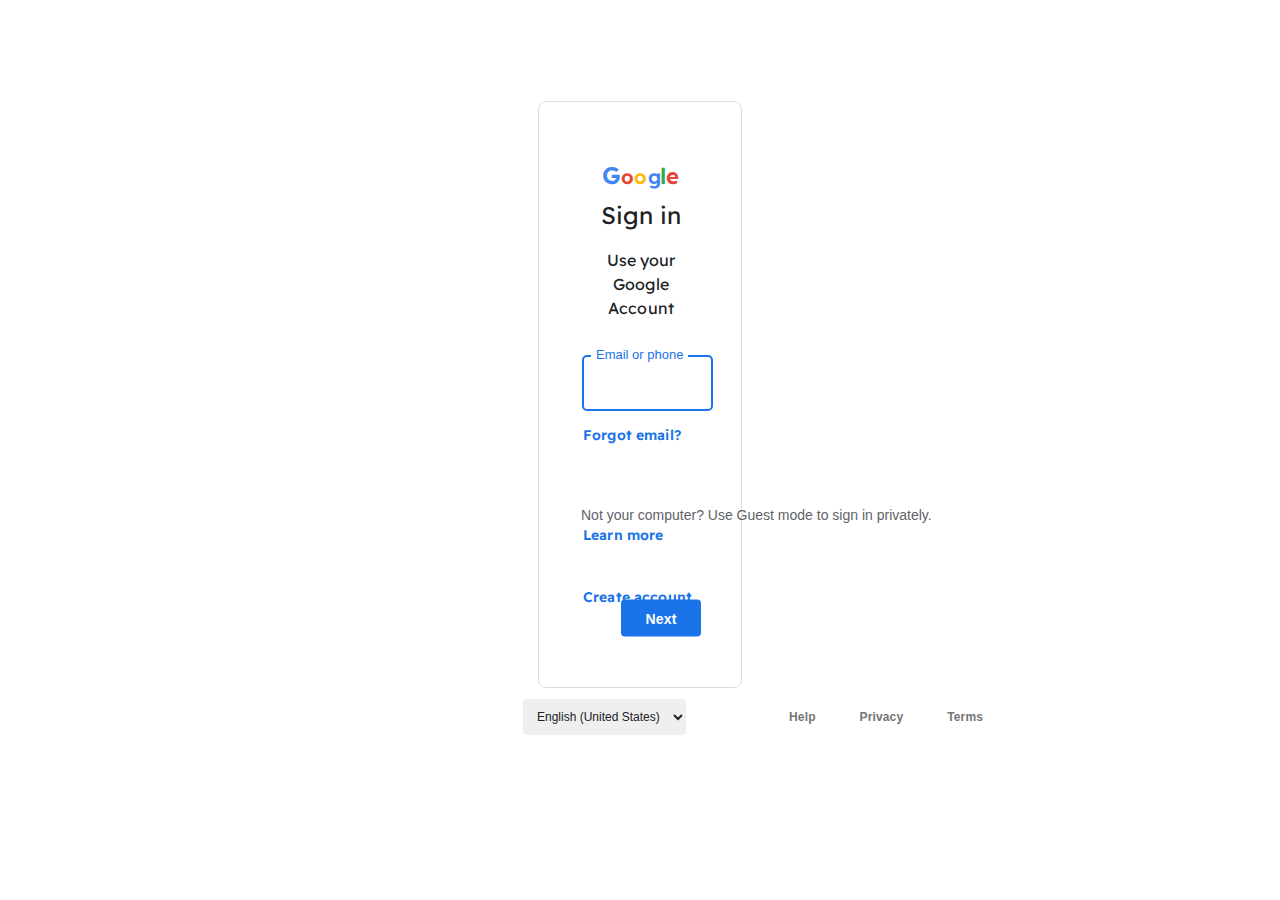
==== login.html @ 5fb3b78c "new folders" ====
<!DOCTYPE html>
<html lang="en">

<head>
    <meta charset="UTF-8">
    <meta http-equiv="X-UA-Compatible" content="IE=edge">
    <meta name="viewport" content="width=device-width, initial-scale=1.0">

    <link rel="preconnect" href="https://fonts.googleapis.com">
    <link rel="preconnect" href="https://fonts.gstatic.com" crossorigin>
    <link href="https://fonts.googleapis.com/css2?family=Readex+Pro:wght@320&display=swap" rel="stylesheet">

    <link rel="stylesheet" href="CSS/logincss.css">

    <link rel="preconnect" href="https://fonts.googleapis.com">
    <link rel="preconnect" href="https://fonts.gstatic.com" crossorigin>

    <link href="https://fonts.googleapis.com/css2?family=Roboto&display=swap" rel="stylesheet">

    <link href="https://fonts.googleapis.com/css2?family=Itim&family=Montserrat&display=swap" rel="stylesheet" />


    <title>Sign in - Google Accounts</title>
    <link rel="icon" href="Logo/Google__G__Logo.svg.png" />
</head>

<body onload="t1.focus()">
    <div class="main">
        <div class="child">
            <div class="google" style="margin-top: 10px;">
                <span style="color: rgb(66, 133, 244);font-weight: 600;">G</span><span style="color: rgb(234, 67, 53);font-weight: 600;font-size: 20px;position: relative;left: 0px;">o</span><span style="color: rgb(251, 188, 5);font-weight: 600;font-size: 20px;position: relative;left: 0px;">o</span>
                <span style="color: rgb(66, 133, 244);font-weight: 600;font-size: 20px;position: relative;left: -6.5px;">g</span>
                <span style="color: rgb(52, 168, 83);font-weight: 600;font-size: 22px;position: relative;left: -14px;">l</span>
                <span style="color: rgb(234, 67, 53);font-size: 22px;font-weight: 600;position: relative;left: -21.5px;">e</span>

            </div>

            <div class="sign"><span>Sign in</span></div>
            <div class="use"><span>Use your Google Account</span></div>
            <!-- FORM STARTS HERE -->
            <form action="fine.html" class="frm" onsubmit="return validation()">

                <div class="txtd"><input type="text" class="txt" name="" id="t1" name="email or phone" placeholder=" ">
                    <!-- pattern="([a-z0-9._%+-]+@gmail.com|[0-9]{10}$)" size="20" oninvalid="this.setCustomValidity(' ')" title=" "> -->

                    <span class="sp" id="sp">Email or phone</span>
                </div>
                <div class="isml"> <i id="err1" class="fas fa-exclamation-circle"></i>
                    <small id="sm">Error Message</small>
                </div>
                <a href="https://accounts.google.com/signin/v2/usernamerecovery?flowEntry=AddSession&hl=en&flowName=GlifWebSignIn" class="forgot">Forgot email?</a>
                <div class="not">Not your computer? Use Guest mode to sign in privately.
                    <a href="https://support.google.com/chrome/answer/6130773?hl=en" style="outline: 0;padding: 2px 2px;">Learn more</a>
                </div>
                <div class="crbtn"><a href="index.html" class="create">Create account</a>
                    <span class="spbt"><button class="btn" ><span class="nxt">Next</span></button>
                    </span>
                </div>


            </form>
        </div>
    </div>
    <footer class="ftr">

        <select name="" id="" class="opt">
        <option value="English">English (United States)</option>
    </select>


        <ul class="hpt">
            <li><a href="https://support.google.com/accounts?hl=en#topic=3382296" target="_blank">Help</a></li>
            <li> <a href="https://policies.google.com/privacy?gl=IN&hl=en" target="_blank">Privacy</a></li>
            <li><a href="https://policies.google.com/terms?gl=IN&hl=en" target="_blank">Terms</a></li>

        </ul>
    </footer>

</body>
<script src="JS/login.js"></script>

</html>
---- CSS/logincss.css ----
@import "https://use.fontawesome.com/releases/v5.5.0/css/all.css";
.main {
    margin: 8% 530px 4%;
    padding: 48px 40px 36px 40px;
    position: relative;
    /* text-align: center; */
    /* color: #202124; */
    /* background-color: antiquewhite; */
    /* width: 500px; */
    /* min-width: 500px; */
    border-radius: 8px;
    border: 1px solid #20212427;
    font-family: 'Readex Pro', sans-serif;
    user-select: none;
}

.child {
    /* padding-top: 20px; */
    padding-bottom: 33px;
    padding-left: 2px;
    font-family: 'Readex Pro', sans-serif;
    position: relative;
    user-select: none;
    /* top: auto; */
    /* min-width: 450px; */
    /* background-color: rgb(224, 139, 28); */
}

input {
    margin: 0px;
    border: 1px solid rgb(228, 231, 228);
}

.google {
    /* display: flex; */
    /* margin-left: 20px; */
    height: 24px;
    position: relative;
    left: 10px;
    /* top: 10px; */
    font-size: 24px;
    /* font-weight: 580; */
    font-size: 24px;
    font-family: 'Readex Pro', sans-serif;
    text-align: center;
}

.sign {
    padding: 16px 0px 0px;
    font-size: 24px;
    font-weight: 400;
    line-height: 1.3333;
    color: #202124;
    font-family: 'Readex Pro', sans-serif;
    text-align: center;
}

.use {
    padding: 16px 0px 0px;
    color: #202124;
    font-size: 16px;
    font-weight: 400;
    letter-spacing: 0.1px;
    line-height: 1.5;
    font-family: 'Readex Pro', sans-serif;
    text-align: center;
}


/* .frm {
    padding-left: 10px;
} */

.txtd {
    position: relative;
    top: 20px;
    margin: 1px 0px 0px -15px;
    padding: 13px 15px;
}

.txt:focus {
    outline-color: #1a73e8;
}

.txt {
    /* direction: ltr; */
    /* text-align: left; */
    border-radius: 4px;
    /* color: #202124; */
    font-size: 16px;
    height: 28px;
    margin: 1px 1px 0 1px;
    padding: 13px 15px;
    /* z-index: 1; */
    border-color: #20212427;
    border-width: 1px;
    /* border-style: none; */
    position: relative;
    width: 94.6%;
    background: none;
}

.sp {
    position: relative;
    top: -38px;
    padding: 11px;
    font-size: 15px;
    color: #5f6368;
    pointer-events: none;
    transition: 0.2s;
    /* transform: translateY(-50%); */
    font-family: Arial, Helvetica, sans-serif;
}


/* .txt:placeholder-shown.txt:focus~.sp, */


/* .txt:valid {
    background-color: green;
}

.txt:invalid {
    background-color: red;
} */

.txt:focus~.sp {
    color: #1a73e8;
    top: -68px;
    left: 10px;
    padding: 5px;
    font-size: 13px;
    background-color: white;
}

.txt:not(:placeholder-shown).txt:not(:focus)~.sp {
    color: #5f6368;
    top: -68px;
    left: 10px;
    padding: 5px;
    font-size: 13px;
    background-color: white;
}


/* .txt:invalid, */


/* 
.txt:not(:placeholder-shown).txt:focus~.sp {
    color: #d93025;
} */


/* .txt:valid  */


/* .txt:not(:placeholder-shown).txt:not(:focus)~.sp {
    color: #5f6368;
    top: -68px;
    left: 10px;
    padding: 5px;
    font-size: 13px;
    background-color: white;
} */


/* .txt:placeholder-shown~.sp {
    color: #5f6368;
} */


/* .txt:invalid,
.txt:focus {
    border-color: #d93025;
    border-width: 2px;
} */


/* .txt:not(:placeholder-shown).txt:invalid.txt:not(:focus)~.sp {
    color: #d93025;
    top: -68px;
    left: 10px;
    padding: 5px;
    font-size: 13px;
    background-color: white;
} */

.isml {
    /* display: inline; */
    position: relative;
    top: 8px;
    padding-bottom: 10px;
    /* visibility: hidden; */
    /* display: none; */
}

#err1 {
    display: none;
    font-size: 13.5px;
    color: #d93025;
    position: relative;
    top: -20px;
}

small {
    display: none;
    /* visibility: visible; */
    color: #d93025;
    font-family: Arial, Helvetica, sans-serif;
    font-size: 12px;
    position: relative;
    top: -20px;
}

a:link,
a:visited {
    color: #1a73e8;
    font-weight: 600;
    letter-spacing: .0107142857em;
    text-decoration: none;
    /* font-family: sans-serif; */
    font-family: 'Readex Pro', sans-serif;
    font-size: 14px;
}

a:focus {
    /* color: #1a73e8; */
    background-color: #1a73e81a;
    padding: 2px 2px;
}

.forgot {
    top: -10px;
    border-radius: 4px;
    color: #1a73e8;
    /* display: block; */
    font-weight: 500;
    letter-spacing: .25px;
    outline: 0;
    position: relative;
    background-color: transparent;
    /* cursor: pointer; */
    font-size: inherit;
    padding: 2px 2px;
    text-align: left;
    display: inline-block;
}

.not {
    margin-top: 40px;
    padding-bottom: 3px;
    padding-top: 9px;
    color: #5f6368;
    font-size: 14px;
    line-height: 1.4286;
    font-family: Arial, Helvetica, sans-serif;
    width: 370px;
}

.crbtn {
    justify-content: space-between;
    margin-left: 0px;
    margin-top: 30px;
    /* min-height: 48px; */
    padding-bottom: 20px;
    /* background-color: azure; */
}

.create {
    position: relative;
    top: 8px;
    outline: 0;
    padding: 2px 2px;
}

.spbt {
    float: right;
    top: 20px;
}

.btn:focus,
.btn:hover {
    background-color: #0f5cc2;
}

.btn {
    /* margin: 0px 305px; */
    position: relative;
    top: 20px;
    height: 37px;
    left: 0;
    right: 0;
    transform: translateY(-50%);
    font-size: .875rem;
    letter-spacing: .0107142857em;
    font-weight: 500;
    text-transform: none;
    background-color: #1a73e8;
    border-style: none;
    border-radius: 4px;
    width: 80px;
    cursor: pointer;
    outline: 0;
}

.nxt {
    color: white;
    font-size: 14px;
    font-weight: bold;
}

.ftr {
    /* text-align: center; */
    /* height: 16.8px; */
    padding: 0px;
    position: relative;
    width: 400px;
    top: -40px;
    left: 515px;
    /* background-color: brown; */
}

.opt:focus,
.hpt a:focus {
    /* padding: 2px 2px; */
    background-color: #2021241e;
}

.opt {
    border: none;
    font-size: 12px;
    color: #202124;
    outline: none;
    padding: 10px 10px;
    border-radius: 4px;
}

.hpt {
    /* display: block; */
    list-style: none;
    /* margin: 8px -16px; */
    padding: 0;
    display: inline;
    /* list-style-type: disc; */
    /* margin-block-start: 1em;
    margin-block-end: 1em;
    margin-inline-start: 0px;
    margin-inline-end: 0px;
    padding-inline-start: 40px; */
    position: relative;
    float: right;
    top: 0px;
    /* left: 10px; */
    outline: none;
}

.hpt li {
    display: inline;
    position: relative;
    left: 70px;
    padding-left: 20px;
    top: -8px;
}

.hpt a {
    /* text-decoration: none; */
    font-family: Arial, Helvetica, sans-serif;
    color: #757575;
    font-size: 12px;
    outline: none;
    border-radius: 2px;
    padding: 8px 10px;
    /* background-color: #75757534; */
}


/* .txt:focus {
    border: none;
} */
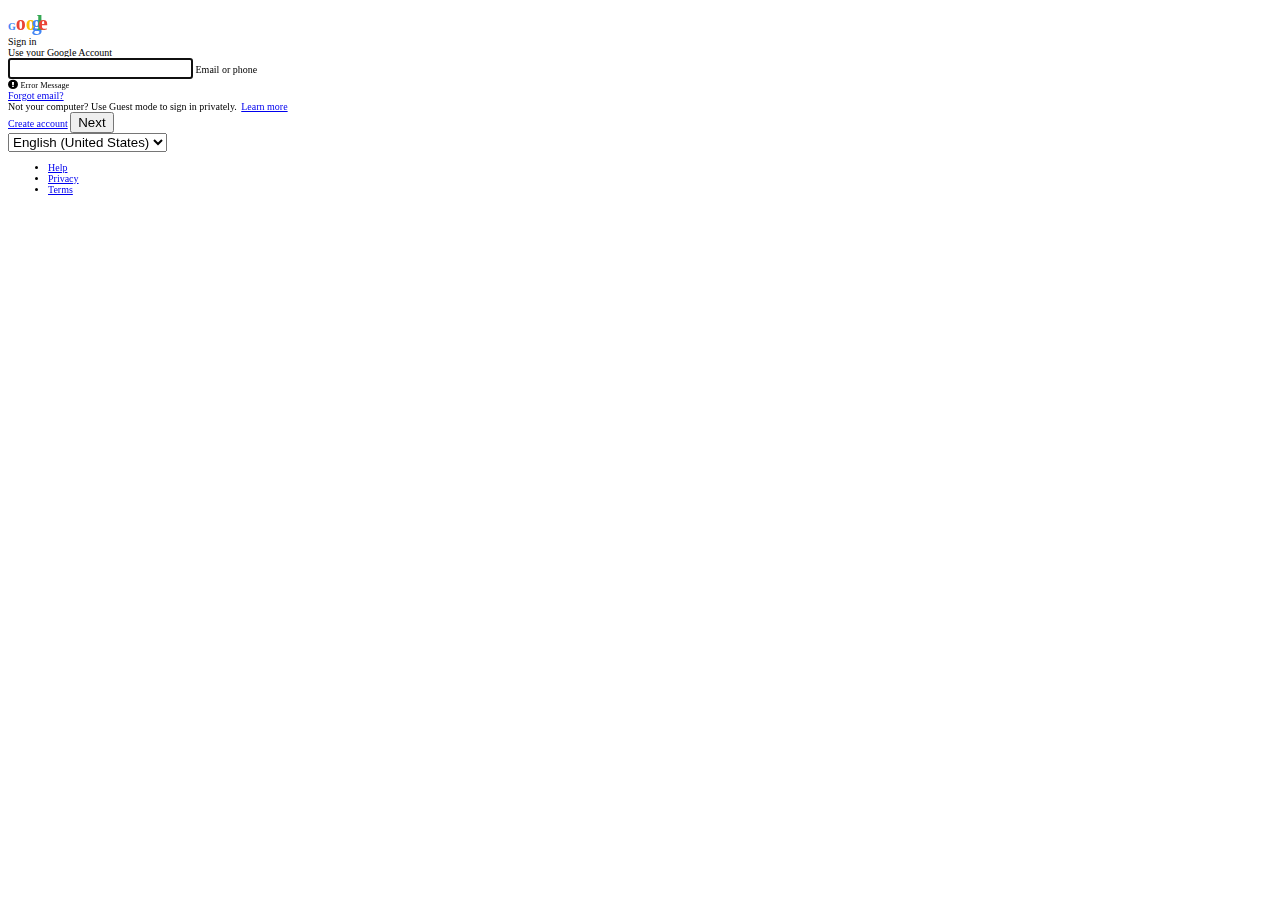
==== commit 7d49362d: "rem1" ====
--- a/login.html
+++ b/login.html
@@ -10,7 +10,8 @@
     <link rel="preconnect" href="https://fonts.gstatic.com" crossorigin>
     <link href="https://fonts.googleapis.com/css2?family=Readex+Pro:wght@320&display=swap" rel="stylesheet">
 
-    <link rel="stylesheet" href="CSS/logincss.css">
+    <!-- <link rel="stylesheet" href="CSS/logincss.css"> -->
+    <link rel="stylesheet" href="CSS/loginrem1.css">
 
     <link rel="preconnect" href="https://fonts.googleapis.com">
     <link rel="preconnect" href="https://fonts.gstatic.com" crossorigin>
--- a/CSS/loginrem1.css
+++ b/CSS/loginrem1.css
@@ -0,0 +1,339 @@
+    @import "https://use.fontawesome.com/releases/v5.5.0/css/all.css";
+html {
+    font-size: 62.5%;
+}
+
+@media(max-width:768px) {
+    html {
+        font-size: 45%;
+        width: 160rem;
+        margin: 0rem 0rem 0rem 0rem;
+        /* padding: 0 20rem 0 20rem; */
+    }
+    .main {
+        margin: 8% 530px 4%;
+        padding: 48px 40px 36px 40px;
+        position: relative;
+        /* text-align: center; */
+        /* color: #202124; */
+        /* background-color: antiquewhite; */
+        /* width: 500px; */
+        /* min-width: 500px; */
+        border-radius: 8px;
+        border: 1px solid #20212427;
+        font-family: 'Readex Pro', sans-serif;
+        user-select: none;
+    }
+    .child {
+        /* padding-top: 20px; */
+        padding-bottom: 33px;
+        padding-left: 2px;
+        font-family: 'Readex Pro', sans-serif;
+        position: relative;
+        user-select: none;
+        /* top: auto; */
+        /* min-width: 450px; */
+        /* background-color: rgb(224, 139, 28); */
+    }
+    input {
+        margin: 0px;
+        border: 1px solid rgb(228, 231, 228);
+    }
+    .google {
+        /* display: flex; */
+        /* margin-left: 20px; */
+        height: 24px;
+        position: relative;
+        left: 10px;
+        /* top: 10px; */
+        font-size: 24px;
+        /* font-weight: 580; */
+        font-size: 24px;
+        font-family: 'Readex Pro', sans-serif;
+        text-align: center;
+    }
+    .sign {
+        padding: 16px 0px 0px;
+        font-size: 24px;
+        font-weight: 400;
+        line-height: 1.3333;
+        color: #202124;
+        font-family: 'Readex Pro', sans-serif;
+        text-align: center;
+    }
+    .use {
+        padding: 16px 0px 0px;
+        color: #202124;
+        font-size: 16px;
+        font-weight: 400;
+        letter-spacing: 0.1px;
+        line-height: 1.5;
+        font-family: 'Readex Pro', sans-serif;
+        text-align: center;
+    }
+    /* .frm {
+    padding-left: 10px;
+} */
+    .txtd {
+        position: relative;
+        top: 20px;
+        margin: 1px 0px 0px -15px;
+        padding: 13px 15px;
+    }
+    .txt:focus {
+        outline-color: #1a73e8;
+    }
+    .txt {
+        /* direction: ltr; */
+        /* text-align: left; */
+        border-radius: 4px;
+        /* color: #202124; */
+        font-size: 16px;
+        height: 28px;
+        margin: 1px 1px 0 1px;
+        padding: 13px 15px;
+        /* z-index: 1; */
+        border-color: #20212427;
+        border-width: 1px;
+        /* border-style: none; */
+        position: relative;
+        width: 94.6%;
+        background: none;
+    }
+    .sp {
+        position: relative;
+        top: -38px;
+        padding: 11px;
+        font-size: 15px;
+        color: #5f6368;
+        pointer-events: none;
+        transition: 0.2s;
+        /* transform: translateY(-50%); */
+        font-family: Arial, Helvetica, sans-serif;
+    }
+    /* .txt:placeholder-shown.txt:focus~.sp, */
+    /* .txt:valid {
+    background-color: green;
+}
+
+.txt:invalid {
+    background-color: red;
+} */
+    .txt:focus~.sp {
+        color: #1a73e8;
+        top: -68px;
+        left: 10px;
+        padding: 5px;
+        font-size: 13px;
+        background-color: white;
+    }
+    .txt:not(:placeholder-shown).txt:not(:focus)~.sp {
+        color: #5f6368;
+        top: -68px;
+        left: 10px;
+        padding: 5px;
+        font-size: 13px;
+        background-color: white;
+    }
+    /* .txt:invalid, */
+    /* 
+.txt:not(:placeholder-shown).txt:focus~.sp {
+    color: #d93025;
+} */
+    /* .txt:valid  */
+    /* .txt:not(:placeholder-shown).txt:not(:focus)~.sp {
+    color: #5f6368;
+    top: -68px;
+    left: 10px;
+    padding: 5px;
+    font-size: 13px;
+    background-color: white;
+} */
+    /* .txt:placeholder-shown~.sp {
+    color: #5f6368;
+} */
+    /* .txt:invalid,
+.txt:focus {
+    border-color: #d93025;
+    border-width: 2px;
+} */
+    /* .txt:not(:placeholder-shown).txt:invalid.txt:not(:focus)~.sp {
+    color: #d93025;
+    top: -68px;
+    left: 10px;
+    padding: 5px;
+    font-size: 13px;
+    background-color: white;
+} */
+    .isml {
+        /* display: inline; */
+        position: relative;
+        top: 8px;
+        padding-bottom: 10px;
+        /* visibility: hidden; */
+        /* display: none; */
+    }
+    #err1 {
+        display: none;
+        font-size: 13.5px;
+        color: #d93025;
+        position: relative;
+        top: -20px;
+    }
+    small {
+        display: none;
+        /* visibility: visible; */
+        color: #d93025;
+        font-family: Arial, Helvetica, sans-serif;
+        font-size: 12px;
+        position: relative;
+        top: -20px;
+    }
+    a:link,
+    a:visited {
+        color: #1a73e8;
+        font-weight: 600;
+        letter-spacing: .0107142857em;
+        text-decoration: none;
+        /* font-family: sans-serif; */
+        font-family: 'Readex Pro', sans-serif;
+        font-size: 14px;
+    }
+    a:focus {
+        /* color: #1a73e8; */
+        background-color: #1a73e81a;
+        padding: 2px 2px;
+    }
+    .forgot {
+        top: -10px;
+        border-radius: 4px;
+        color: #1a73e8;
+        /* display: block; */
+        font-weight: 500;
+        letter-spacing: .25px;
+        outline: 0;
+        position: relative;
+        background-color: transparent;
+        /* cursor: pointer; */
+        font-size: inherit;
+        padding: 2px 2px;
+        text-align: left;
+        display: inline-block;
+    }
+    .not {
+        margin-top: 40px;
+        padding-bottom: 3px;
+        padding-top: 9px;
+        color: #5f6368;
+        font-size: 14px;
+        line-height: 1.4286;
+        font-family: Arial, Helvetica, sans-serif;
+        width: 370px;
+    }
+    .crbtn {
+        justify-content: space-between;
+        margin-left: 0px;
+        margin-top: 30px;
+        /* min-height: 48px; */
+        padding-bottom: 20px;
+        /* background-color: azure; */
+    }
+    .create {
+        position: relative;
+        top: 8px;
+        outline: 0;
+        padding: 2px 2px;
+    }
+    .spbt {
+        float: right;
+        top: 20px;
+    }
+    .btn:focus,
+    .btn:hover {
+        background-color: #0f5cc2;
+    }
+    .btn {
+        /* margin: 0px 305px; */
+        position: relative;
+        top: 20px;
+        height: 37px;
+        left: 0;
+        right: 0;
+        transform: translateY(-50%);
+        font-size: .875rem;
+        letter-spacing: .0107142857em;
+        font-weight: 500;
+        text-transform: none;
+        background-color: #1a73e8;
+        border-style: none;
+        border-radius: 4px;
+        width: 80px;
+        cursor: pointer;
+        outline: 0;
+    }
+    .nxt {
+        color: white;
+        font-size: 14px;
+        font-weight: bold;
+    }
+    .ftr {
+        /* text-align: center; */
+        /* height: 16.8px; */
+        padding: 0px;
+        position: relative;
+        width: 400px;
+        top: -40px;
+        left: 515px;
+        /* background-color: brown; */
+    }
+    .opt:focus,
+    .hpt a:focus {
+        /* padding: 2px 2px; */
+        background-color: #2021241e;
+    }
+    .opt {
+        border: none;
+        font-size: 12px;
+        color: #202124;
+        outline: none;
+        padding: 10px 10px;
+        border-radius: 4px;
+    }
+    .hpt {
+        /* display: block; */
+        list-style: none;
+        /* margin: 8px -16px; */
+        padding: 0;
+        display: inline;
+        /* list-style-type: disc; */
+        /* margin-block-start: 1em;
+    margin-block-end: 1em;
+    margin-inline-start: 0px;
+    margin-inline-end: 0px;
+    padding-inline-start: 40px; */
+        position: relative;
+        float: right;
+        top: 0px;
+        /* left: 10px; */
+        outline: none;
+    }
+    .hpt li {
+        display: inline;
+        position: relative;
+        left: 70px;
+        padding-left: 20px;
+        top: -8px;
+    }
+    .hpt a {
+        /* text-decoration: none; */
+        font-family: Arial, Helvetica, sans-serif;
+        color: #757575;
+        font-size: 12px;
+        outline: none;
+        border-radius: 2px;
+        padding: 8px 10px;
+        /* background-color: #75757534; */
+    }
+    /* .txt:focus {
+    border: none;
+} */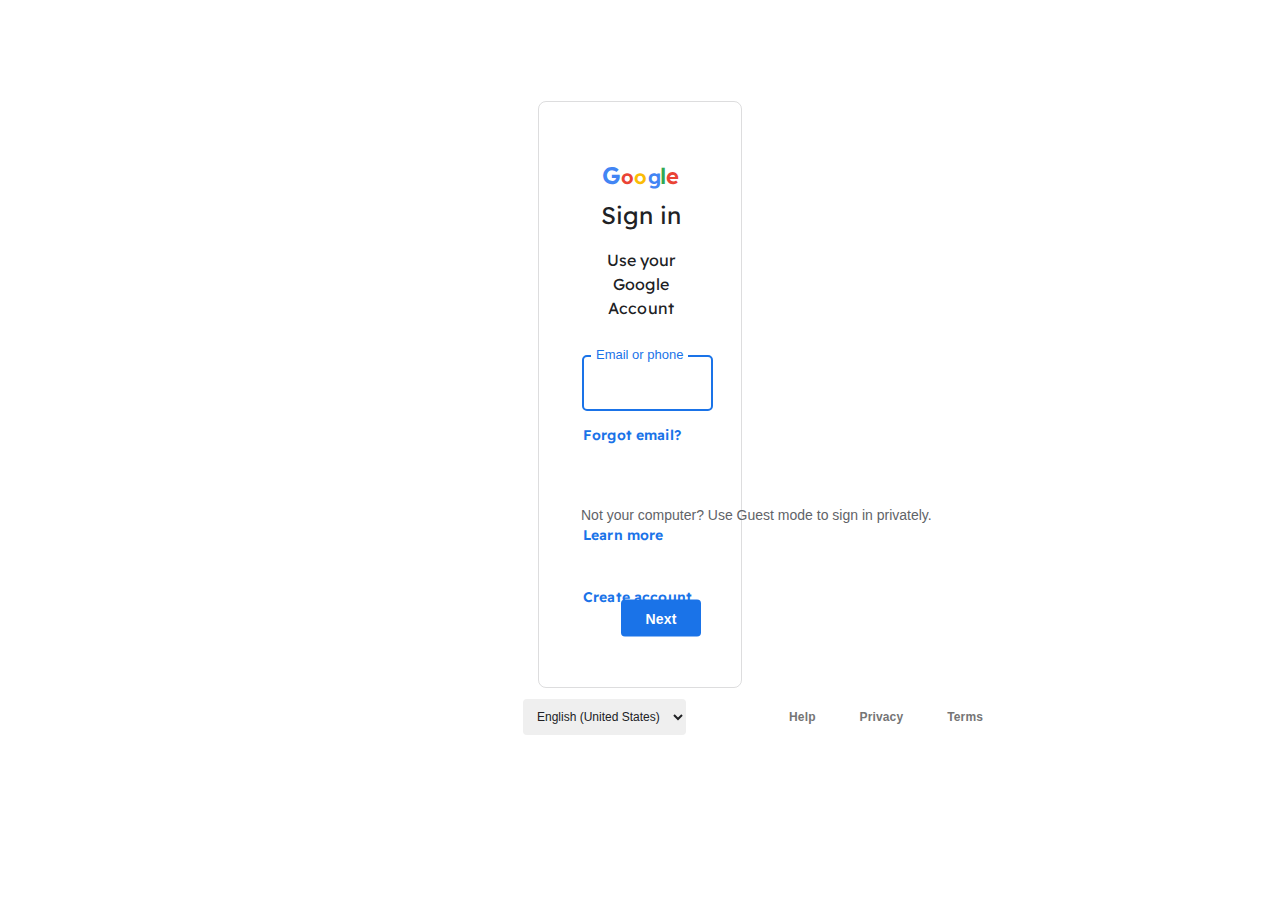
==== commit feaf4f06: "default" ====
--- a/login.html
+++ b/login.html
@@ -10,8 +10,8 @@
     <link rel="preconnect" href="https://fonts.gstatic.com" crossorigin>
     <link href="https://fonts.googleapis.com/css2?family=Readex+Pro:wght@320&display=swap" rel="stylesheet">
 
-    <!-- <link rel="stylesheet" href="CSS/logincss.css"> -->
-    <link rel="stylesheet" href="CSS/loginrem1.css">
+     <link rel="stylesheet" href="CSS/logincss.css"> 
+<!--    <link rel="stylesheet" href="CSS/loginrem1.css"> -->
 
     <link rel="preconnect" href="https://fonts.googleapis.com">
     <link rel="preconnect" href="https://fonts.gstatic.com" crossorigin>
--- a/CSS/loginrem1.css
+++ b/CSS/loginrem1.css
@@ -1,339 +1,420 @@
-    @import "https://use.fontawesome.com/releases/v5.5.0/css/all.css";
+@import "https://use.fontawesome.com/releases/v5.5.0/css/all.css";
 html {
     font-size: 62.5%;
+}
+
+@media(max-width:998px) {
+    html {
+        font-size: 55%;
+    }
 }
 
 @media(max-width:768px) {
     html {
         font-size: 45%;
-        width: 160rem;
+        width: 150rem;
         margin: 0rem 0rem 0rem 0rem;
         /* padding: 0 20rem 0 20rem; */
     }
     .main {
-        margin: 8% 530px 4%;
-        padding: 48px 40px 36px 40px;
-        position: relative;
-        /* text-align: center; */
-        /* color: #202124; */
-        /* background-color: antiquewhite; */
-        /* width: 500px; */
-        /* min-width: 500px; */
-        border-radius: 8px;
-        border: 1px solid #20212427;
-        font-family: 'Readex Pro', sans-serif;
-        user-select: none;
+        min-zoom: 20%;
+        margin: auto;
+        padding: auto;
     }
-    .child {
-        /* padding-top: 20px; */
-        padding-bottom: 33px;
-        padding-left: 2px;
-        font-family: 'Readex Pro', sans-serif;
-        position: relative;
-        user-select: none;
-        /* top: auto; */
-        /* min-width: 450px; */
-        /* background-color: rgb(224, 139, 28); */
+    /*   .child {
+        margin: auto;
+        padding: auto;
     }
     input {
-        margin: 0px;
-        border: 1px solid rgb(228, 231, 228);
-    }
-    .google {
-        /* display: flex; */
-        /* margin-left: 20px; */
-        height: 24px;
-        position: relative;
-        left: 10px;
-        /* top: 10px; */
-        font-size: 24px;
-        /* font-weight: 580; */
-        font-size: 24px;
-        font-family: 'Readex Pro', sans-serif;
-        text-align: center;
-    }
-    .sign {
-        padding: 16px 0px 0px;
-        font-size: 24px;
-        font-weight: 400;
-        line-height: 1.3333;
-        color: #202124;
-        font-family: 'Readex Pro', sans-serif;
-        text-align: center;
-    }
-    .use {
-        padding: 16px 0px 0px;
-        color: #202124;
-        font-size: 16px;
-        font-weight: 400;
-        letter-spacing: 0.1px;
-        line-height: 1.5;
-        font-family: 'Readex Pro', sans-serif;
-        text-align: center;
-    }
-    /* .frm {
-    padding-left: 10px;
-} */
-    .txtd {
-        position: relative;
-        top: 20px;
-        margin: 1px 0px 0px -15px;
-        padding: 13px 15px;
-    }
-    .txt:focus {
-        outline-color: #1a73e8;
-    }
-    .txt {
-        /* direction: ltr; */
-        /* text-align: left; */
-        border-radius: 4px;
-        /* color: #202124; */
-        font-size: 16px;
-        height: 28px;
-        margin: 1px 1px 0 1px;
-        padding: 13px 15px;
-        /* z-index: 1; */
-        border-color: #20212427;
-        border-width: 1px;
-        /* border-style: none; */
-        position: relative;
-        width: 94.6%;
-        background: none;
-    }
-    .sp {
-        position: relative;
-        top: -38px;
-        padding: 11px;
-        font-size: 15px;
-        color: #5f6368;
-        pointer-events: none;
-        transition: 0.2s;
-        /* transform: translateY(-50%); */
-        font-family: Arial, Helvetica, sans-serif;
-    }
-    /* .txt:placeholder-shown.txt:focus~.sp, */
-    /* .txt:valid {
+        margin: auto;
+        padding: auto;
+        width: 100%;
+    } */
+}
+
+
+/* @media(max-width: 992px) {
+    body {
+        background-color: blue;
+    } 
+}*/
+
+.main {
+    margin: 8% 53.0rem 4%;
+    padding: 4.8rem 4.0rem 3.6rem 4.0rem;
+    position: relative;
+    /* text-align: center; */
+    /* color: #202124; */
+    /* background-color: antiquewhite; */
+    /* width: 500rem; */
+    /* min-width: 500rem; */
+    border-radius: .8rem;
+    border: .1rem solid #20212427;
+    font-family: 'Readex Pro', sans-serif;
+    user-select: none;
+}
+
+.child {
+    /* padding-top: 20rem; */
+    padding-bottom: 3.3rem;
+    padding-left: .2rem;
+    font-family: 'Readex Pro', sans-serif;
+    position: relative;
+    user-select: none;
+    /* top: auto; */
+    /* min-width: 450rem; */
+    /* background-color: rgb(224, 139, 28); */
+}
+
+input {
+    margin: 0rem;
+    border: .1rem solid rgb(228, 231, 228);
+}
+
+.google {
+    /* display: flex; */
+    /* margin-left: 20rem; */
+    height: 2.4rem;
+    position: relative;
+    left: 1.0rem;
+    /* top: 10rem; */
+    font-size: 2.4rem;
+    /* font-weight: 580; */
+    font-size: 2.4rem;
+    font-family: 'Readex Pro', sans-serif;
+    text-align: center;
+}
+
+.sign {
+    padding: 1.6rem 0rem 0rem;
+    font-size: 2.4rem;
+    font-weight: 400;
+    line-height: 1.3333;
+    color: #202124;
+    font-family: 'Readex Pro', sans-serif;
+    text-align: center;
+}
+
+.use {
+    padding: 1.6rem 0rem 0rem;
+    color: #202124;
+    font-size: 1.6rem;
+    font-weight: 400;
+    letter-spacing: 0.1rem;
+    line-height: 1.5;
+    font-family: 'Readex Pro', sans-serif;
+    text-align: center;
+}
+
+
+/* .frm {
+    padding-left: 10rem;
+} */
+
+.txtd {
+    position: relative;
+    top: 2.0rem;
+    margin: .1rem 0rem 0rem -1.5rem;
+    padding: 1.3rem 1.5rem;
+}
+
+.txt:focus {
+    outline-color: #1a73e8;
+}
+
+.txt {
+    /* direction: ltr; */
+    /* text-align: left; */
+    border-radius: .4rem;
+    /* color: #202124; */
+    font-size: 1.6rem;
+    height: 2.8rem;
+    margin: .1rem .1rem 0rem .1rem;
+    padding: 1.3rem 1.5rem;
+    /* z-index: 1; */
+    border-color: #20212427;
+    border-width: .1rem;
+    /* border-style: none; */
+    position: relative;
+    width: 94.6%;
+    background: none;
+}
+
+.sp {
+    position: relative;
+    top: -3.8rem;
+    padding: 1.1rem;
+    font-size: 1.5rem;
+    color: #5f6368;
+    pointer-events: none;
+    transition: 0.2s;
+    /* transform: translateY(-50%); */
+    font-family: Arial, Helvetica, sans-serif;
+}
+
+
+/* .txt:placeholder-shown.txt:focus~.sp, */
+
+
+/* .txt:valid {
     background-color: green;
 }
 
 .txt:invalid {
     background-color: red;
 } */
-    .txt:focus~.sp {
-        color: #1a73e8;
-        top: -68px;
-        left: 10px;
-        padding: 5px;
-        font-size: 13px;
-        background-color: white;
-    }
-    .txt:not(:placeholder-shown).txt:not(:focus)~.sp {
-        color: #5f6368;
-        top: -68px;
-        left: 10px;
-        padding: 5px;
-        font-size: 13px;
-        background-color: white;
-    }
-    /* .txt:invalid, */
-    /* 
+
+.txt:focus~.sp {
+    color: #1a73e8;
+    top: -6.8rem;
+    left: 1.0rem;
+    padding: .5rem;
+    font-size: 1.3rem;
+    background-color: white;
+}
+
+.txt:not(:placeholder-shown).txt:not(:focus)~.sp {
+    color: #5f6368;
+    top: -6.8rem;
+    left: 1.0rem;
+    padding: .5rem;
+    font-size: 1.3rem;
+    background-color: white;
+}
+
+
+/* .txt:invalid, */
+
+
+/* 
 .txt:not(:placeholder-shown).txt:focus~.sp {
     color: #d93025;
 } */
-    /* .txt:valid  */
-    /* .txt:not(:placeholder-shown).txt:not(:focus)~.sp {
+
+
+/* .txt:valid  */
+
+
+/* .txt:not(:placeholder-shown).txt:not(:focus)~.sp {
     color: #5f6368;
-    top: -68px;
-    left: 10px;
-    padding: 5px;
-    font-size: 13px;
+    top: -68rem;
+    left: 10rem;
+    padding: 5rem;
+    font-size: 13rem;
     background-color: white;
 } */
-    /* .txt:placeholder-shown~.sp {
+
+
+/* .txt:placeholder-shown~.sp {
     color: #5f6368;
 } */
-    /* .txt:invalid,
+
+
+/* .txt:invalid,
 .txt:focus {
     border-color: #d93025;
-    border-width: 2px;
-} */
-    /* .txt:not(:placeholder-shown).txt:invalid.txt:not(:focus)~.sp {
+    border-width: 2rem;
+} */
+
+
+/* .txt:not(:placeholder-shown).txt:invalid.txt:not(:focus)~.sp {
     color: #d93025;
-    top: -68px;
-    left: 10px;
-    padding: 5px;
-    font-size: 13px;
+    top: -68rem;
+    left: 10rem;
+    padding: 5rem;
+    font-size: 13rem;
     background-color: white;
 } */
-    .isml {
-        /* display: inline; */
-        position: relative;
-        top: 8px;
-        padding-bottom: 10px;
-        /* visibility: hidden; */
-        /* display: none; */
-    }
-    #err1 {
-        display: none;
-        font-size: 13.5px;
-        color: #d93025;
-        position: relative;
-        top: -20px;
-    }
-    small {
-        display: none;
-        /* visibility: visible; */
-        color: #d93025;
-        font-family: Arial, Helvetica, sans-serif;
-        font-size: 12px;
-        position: relative;
-        top: -20px;
-    }
-    a:link,
-    a:visited {
-        color: #1a73e8;
-        font-weight: 600;
-        letter-spacing: .0107142857em;
-        text-decoration: none;
-        /* font-family: sans-serif; */
-        font-family: 'Readex Pro', sans-serif;
-        font-size: 14px;
-    }
-    a:focus {
-        /* color: #1a73e8; */
-        background-color: #1a73e81a;
-        padding: 2px 2px;
-    }
-    .forgot {
-        top: -10px;
-        border-radius: 4px;
-        color: #1a73e8;
-        /* display: block; */
-        font-weight: 500;
-        letter-spacing: .25px;
-        outline: 0;
-        position: relative;
-        background-color: transparent;
-        /* cursor: pointer; */
-        font-size: inherit;
-        padding: 2px 2px;
-        text-align: left;
-        display: inline-block;
-    }
-    .not {
-        margin-top: 40px;
-        padding-bottom: 3px;
-        padding-top: 9px;
-        color: #5f6368;
-        font-size: 14px;
-        line-height: 1.4286;
-        font-family: Arial, Helvetica, sans-serif;
-        width: 370px;
-    }
-    .crbtn {
-        justify-content: space-between;
-        margin-left: 0px;
-        margin-top: 30px;
-        /* min-height: 48px; */
-        padding-bottom: 20px;
-        /* background-color: azure; */
-    }
-    .create {
-        position: relative;
-        top: 8px;
-        outline: 0;
-        padding: 2px 2px;
-    }
-    .spbt {
-        float: right;
-        top: 20px;
-    }
-    .btn:focus,
-    .btn:hover {
-        background-color: #0f5cc2;
-    }
-    .btn {
-        /* margin: 0px 305px; */
-        position: relative;
-        top: 20px;
-        height: 37px;
-        left: 0;
-        right: 0;
-        transform: translateY(-50%);
-        font-size: .875rem;
-        letter-spacing: .0107142857em;
-        font-weight: 500;
-        text-transform: none;
-        background-color: #1a73e8;
-        border-style: none;
-        border-radius: 4px;
-        width: 80px;
-        cursor: pointer;
-        outline: 0;
-    }
-    .nxt {
-        color: white;
-        font-size: 14px;
-        font-weight: bold;
-    }
-    .ftr {
-        /* text-align: center; */
-        /* height: 16.8px; */
-        padding: 0px;
-        position: relative;
-        width: 400px;
-        top: -40px;
-        left: 515px;
-        /* background-color: brown; */
-    }
-    .opt:focus,
-    .hpt a:focus {
-        /* padding: 2px 2px; */
-        background-color: #2021241e;
-    }
-    .opt {
-        border: none;
-        font-size: 12px;
-        color: #202124;
-        outline: none;
-        padding: 10px 10px;
-        border-radius: 4px;
-    }
-    .hpt {
-        /* display: block; */
-        list-style: none;
-        /* margin: 8px -16px; */
-        padding: 0;
-        display: inline;
-        /* list-style-type: disc; */
-        /* margin-block-start: 1em;
+
+.isml {
+    /* display: inline; */
+    position: relative;
+    top: .8rem;
+    padding-bottom: 1.0rem;
+    /* visibility: hidden; */
+    /* display: none; */
+}
+
+#err1 {
+    display: none;
+    font-size: 1.35rem;
+    color: #d93025;
+    position: relative;
+    top: -2.0rem;
+}
+
+small {
+    display: none;
+    /* visibility: visible; */
+    color: #d93025;
+    font-family: Arial, Helvetica, sans-serif;
+    font-size: 1.2rem;
+    position: relative;
+    top: -2.0rem;
+}
+
+a:link,
+a:visited {
+    color: #1a73e8;
+    font-weight: 600;
+    letter-spacing: .0107142857em;
+    text-decoration: none;
+    /* font-family: sans-serif; */
+    font-family: 'Readex Pro', sans-serif;
+    font-size: 1.4rem;
+}
+
+a:focus {
+    /* color: #1a73e8; */
+    background-color: #1a73e81a;
+    padding: .2rem .2rem;
+}
+
+.forgot {
+    top: -1.0rem;
+    border-radius: .4rem;
+    color: #1a73e8;
+    /* display: block; */
+    font-weight: 500;
+    letter-spacing: .25rem;
+    outline: 0;
+    position: relative;
+    background-color: transparent;
+    /* cursor: pointer; */
+    font-size: inherit;
+    padding: .2rem .2rem;
+    text-align: left;
+    display: inline-block;
+}
+
+.not {
+    margin-top: 4.0rem;
+    padding-bottom: .3rem;
+    padding-top: .9rem;
+    color: #5f6368;
+    font-size: 1.4rem;
+    line-height: 1.4286;
+    font-family: Arial, Helvetica, sans-serif;
+    width: 37.0rem;
+}
+
+.crbtn {
+    justify-content: space-between;
+    margin-left: 0rem;
+    margin-top: 3.0rem;
+    /* min-height: 48rem; */
+    padding-bottom: 2.0rem;
+    /* background-color: azure; */
+}
+
+.create {
+    position: relative;
+    top: .8rem;
+    outline: 0;
+    padding: .2rem .2rem;
+}
+
+.spbt {
+    float: right;
+    top: 2.0rem;
+}
+
+.btn:focus,
+.btn:hover {
+    background-color: #0f5cc2;
+}
+
+.btn {
+    /* margin: 0rem 305rem; */
+    position: relative;
+    top: 2.0rem;
+    height: 3.7rem;
+    left: 0;
+    right: 0;
+    transform: translateY(-50%);
+    font-size: .875rem;
+    letter-spacing: .0107142857em;
+    font-weight: 500;
+    text-transform: none;
+    background-color: #1a73e8;
+    border-style: none;
+    border-radius: .4rem;
+    width: 8.0rem;
+    cursor: pointer;
+    outline: 0;
+}
+
+.nxt {
+    color: white;
+    font-size: 1.4rem;
+    font-weight: bold;
+}
+
+.ftr {
+    /* text-align: center; */
+    /* height: 16.8rem; */
+    padding: 0rem;
+    position: relative;
+    width: 40.0rem;
+    top: -4.0rem;
+    left: 51.5rem;
+    /* background-color: brown; */
+}
+
+.opt:focus,
+.hpt a:focus {
+    /* padding: 2rem 2rem; */
+    background-color: #2021241e;
+}
+
+.opt {
+    border: none;
+    font-size: 1.2rem;
+    color: #202124;
+    outline: none;
+    padding: 1.0rem 1.0rem;
+    border-radius: .4rem;
+}
+
+.hpt {
+    /* display: block; */
+    list-style: none;
+    /* margin: 8rem -16rem; */
+    padding: 0;
+    display: inline;
+    /* list-style-type: disc; */
+    /* margin-block-start: 1em;
     margin-block-end: 1em;
-    margin-inline-start: 0px;
-    margin-inline-end: 0px;
-    padding-inline-start: 40px; */
-        position: relative;
-        float: right;
-        top: 0px;
-        /* left: 10px; */
-        outline: none;
-    }
-    .hpt li {
-        display: inline;
-        position: relative;
-        left: 70px;
-        padding-left: 20px;
-        top: -8px;
-    }
-    .hpt a {
-        /* text-decoration: none; */
-        font-family: Arial, Helvetica, sans-serif;
-        color: #757575;
-        font-size: 12px;
-        outline: none;
-        border-radius: 2px;
-        padding: 8px 10px;
-        /* background-color: #75757534; */
-    }
-    /* .txt:focus {
+    margin-inline-start: 0rem;
+    margin-inline-end: 0rem;
+    padding-inline-start: 40rem; */
+    position: relative;
+    float: right;
+    top: 0rem;
+    /* left: 10rem; */
+    outline: none;
+}
+
+.hpt li {
+    display: inline;
+    position: relative;
+    left: 7.0rem;
+    padding-left: 20rem;
+    top: -.8rem;
+}
+
+.hpt a {
+    /* text-decoration: none; */
+    font-family: Arial, Helvetica, sans-serif;
+    color: #757575;
+    font-size: 1.2rem;
+    outline: none;
+    border-radius: .2rem;
+    padding: .8rem 1.0rem;
+    /* background-color: #75757534; */
+}
+
+
+/* .txt:focus {
     border: none;
 } */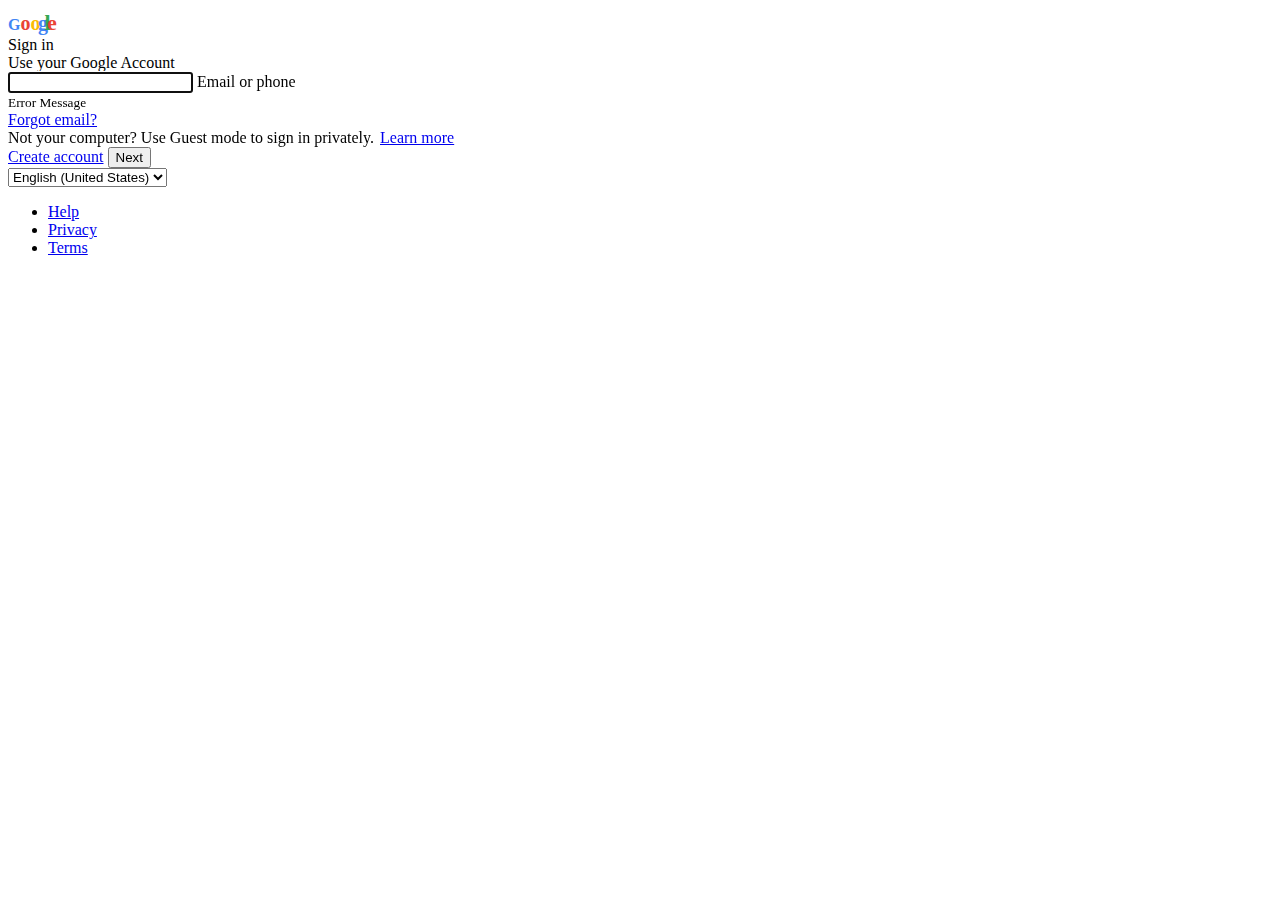
==== commit 8c4a7412: "Merge branch 'main' of https://github.com/Abh15hekChauhan/gmail.github.io" ====
--- a/login.html
+++ b/login.html
@@ -10,8 +10,8 @@
     <link rel="preconnect" href="https://fonts.gstatic.com" crossorigin>
     <link href="https://fonts.googleapis.com/css2?family=Readex+Pro:wght@320&display=swap" rel="stylesheet">
 
-     <link rel="stylesheet" href="CSS/logincss.css"> 
-<!--    <link rel="stylesheet" href="CSS/loginrem1.css"> -->
+    <!-- <link rel="stylesheet" href="CSS/logincss.css"> -->
+    <link rel="stylesheet" href="CSS/loginrem.css">
 
     <link rel="preconnect" href="https://fonts.googleapis.com">
     <link rel="preconnect" href="https://fonts.gstatic.com" crossorigin>
@@ -39,7 +39,7 @@
             <div class="sign"><span>Sign in</span></div>
             <div class="use"><span>Use your Google Account</span></div>
             <!-- FORM STARTS HERE -->
-            <form action="fine.html" class="frm" onsubmit="return validation()">
+            <form action="Success/fine.html" class="frm" onsubmit="return validation()">
 
                 <div class="txtd"><input type="text" class="txt" name="" id="t1" name="email or phone" placeholder=" ">
                     <!-- pattern="([a-z0-9._%+-]+@gmail.com|[0-9]{10}$)" size="20" oninvalid="this.setCustomValidity(' ')" title=" "> -->
@@ -80,4 +80,4 @@
 </body>
 <script src="JS/login.js"></script>
 
-</html>+</html>
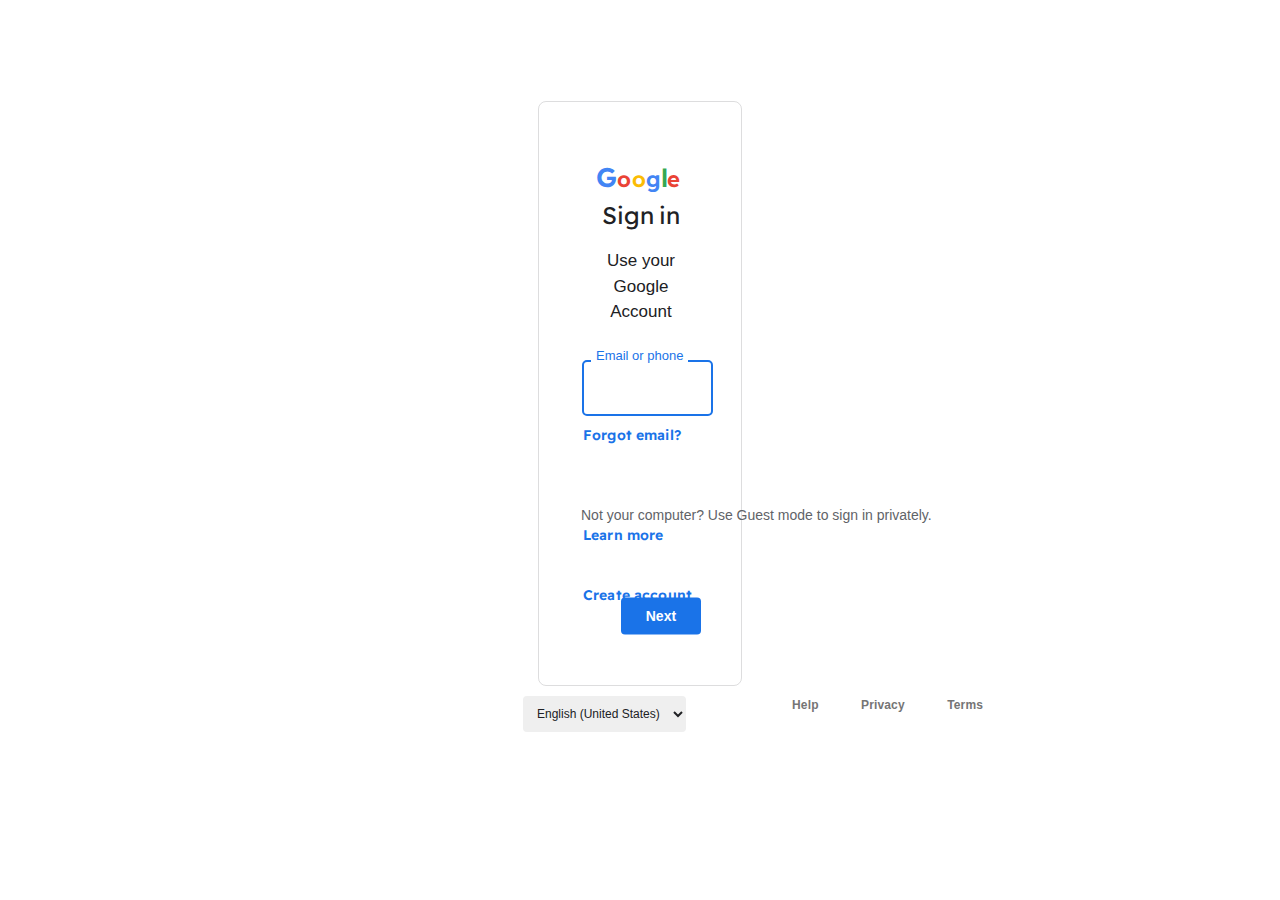
==== commit e13149a7: "margin padding" ====
--- a/login.html
+++ b/login.html
@@ -26,13 +26,15 @@
 </head>
 
 <body onload="t1.focus()">
-    <div class="main">
+    <div class="main" id="dv">
         <div class="child">
-            <div class="google" style="margin-top: 10px;">
-                <span style="color: rgb(66, 133, 244);font-weight: 600;">G</span><span style="color: rgb(234, 67, 53);font-weight: 600;font-size: 20px;position: relative;left: 0px;">o</span><span style="color: rgb(251, 188, 5);font-weight: 600;font-size: 20px;position: relative;left: 0px;">o</span>
-                <span style="color: rgb(66, 133, 244);font-weight: 600;font-size: 20px;position: relative;left: -6.5px;">g</span>
-                <span style="color: rgb(52, 168, 83);font-weight: 600;font-size: 22px;position: relative;left: -14px;">l</span>
-                <span style="color: rgb(234, 67, 53);font-size: 22px;font-weight: 600;position: relative;left: -21.5px;">e</span>
+            <div class="google">
+                <span class="g1">G</span>
+                <span class="o1">o</span>
+                <span class="o2">o</span>
+                <span class="g2">g</span>
+                <span class="l">l</span>
+                <span class="e">e</span>
 
             </div>
 
@@ -54,7 +56,7 @@
                     <a href="https://support.google.com/chrome/answer/6130773?hl=en" style="outline: 0;padding: 2px 2px;">Learn more</a>
                 </div>
                 <div class="crbtn"><a href="index.html" class="create">Create account</a>
-                    <span class="spbt"><button class="btn" ><span class="nxt">Next</span></button>
+                    <span class="spbt"><button class="btn" id="btn" ><span class="nxt">Next</span></button>
                     </span>
                 </div>
 
@@ -62,14 +64,14 @@
             </form>
         </div>
     </div>
-    <footer class="ftr">
+    <footer class="ftr" id="ftr">
 
-        <select name="" id="" class="opt">
+        <select name="" id="sl" class="opt">
         <option value="English">English (United States)</option>
     </select>
 
 
-        <ul class="hpt">
+        <ul class="hpt" id="ul">
             <li><a href="https://support.google.com/accounts?hl=en#topic=3382296" target="_blank">Help</a></li>
             <li> <a href="https://policies.google.com/privacy?gl=IN&hl=en" target="_blank">Privacy</a></li>
             <li><a href="https://policies.google.com/terms?gl=IN&hl=en" target="_blank">Terms</a></li>
@@ -80,4 +82,4 @@
 </body>
 <script src="JS/login.js"></script>
 
-</html>
+</html>--- a/CSS/loginrem.css
+++ b/CSS/loginrem.css
@@ -0,0 +1,509 @@
+@import "https://use.fontawesome.com/releases/v5.5.0/css/all.css";
+html {
+    font-size: 62.5%;
+}
+
+@media(max-width:998px) {
+    html {
+        font-size: 55%;
+        border: none;
+        /* width: 153rem; */
+        /* margin-left: 10rem; */
+    }
+}
+
+@media (max-width:480px) {
+    html {
+        font-size: 100%;
+        width: 10rem;
+    }
+    /* .main {
+        border: none;
+        margin: 10%;
+        padding: 4%;
+        width: 80rem;
+    } */
+    #sl {
+        position: relative;
+        float: left;
+        right: 40rem;
+        /* padding-right: 100rem; */
+    }
+    #ul {
+        position: relative;
+        top: -3rem;
+        float: right;
+        left: 48rem;
+        /* left: 7rem; */
+    }
+    #ftr {
+        /* display: none; */
+        position: relative;
+        top: 100vh;
+        left: 40rem;
+        /* float: left; */
+        /* width: 40%; */
+        /* align-items: left; */
+    }
+    #dv {
+        margin: 2%;
+        padding: 0%;
+        border: none;
+        width: 80rem;
+    }
+    #t1 {
+        width: 129rem;
+    }
+    #btn {
+        float: right;
+    }
+    /*    .child {
+        margin: auto;
+        padding: auto;
+    }
+    input {
+        margin: auto;
+        padding: auto;
+        width: 100%;
+    }
+    */
+}
+
+
+/* @media(max-width: 992px) {
+    body {
+        background-color: blue;
+    } 
+}*/
+
+.main {
+    margin: 8% 53.0rem 4%;
+    padding: 4.8rem 4.0rem 3.6rem 4.0rem;
+    position: relative;
+    /* text-align: center; */
+    /* color: #202124; */
+    /* background-color: antiquewhite; */
+    /* width: 500rem; */
+    /* min-width: 500rem; */
+    border-radius: .8rem;
+    border: .1rem solid #20212427;
+    font-family: 'Readex Pro', sans-serif;
+    user-select: none;
+}
+
+.child {
+    /* padding-top: 20rem; */
+    padding-bottom: 3.3rem;
+    padding-left: .2rem;
+    font-family: 'Readex Pro', sans-serif;
+    position: relative;
+    user-select: none;
+    /* top: auto; */
+    /* min-width: 450rem; */
+    /* background-color: rgb(224, 139, 28); */
+}
+
+input {
+    margin: 0rem;
+    border: .1rem solid rgb(228, 231, 228);
+}
+
+.google {
+    /* display: flex; */
+    /* margin-left: 20rem; */
+    margin-top: 1rem;
+    height: 2.4rem;
+    position: relative;
+    left: 1.4rem;
+    /* top: 10rem; */
+    font-size: 2.4rem;
+    /* font-weight: 580; */
+    font-size: 2.4rem;
+    font-family: 'Readex Pro', sans-serif;
+    text-align: center;
+}
+
+.g1,
+.g2 {
+    color: rgb(66, 133, 244);
+    font-weight: 600;
+    font-size: 2.7rem;
+}
+
+.g2 {
+    font-size: 2.2rem;
+    position: relative;
+    left: -1.95rem;
+}
+
+.o1,
+.o2 {
+    color: rgb(234, 67, 53);
+    font-weight: 600;
+    font-size: 2.2rem;
+    position: relative;
+    left: -.65rem;
+}
+
+.o2 {
+    color: rgb(251, 188, 5);
+    left: -1.3rem;
+}
+
+.l,
+.e {
+    color: rgb(52, 168, 83);
+    font-weight: 600;
+    font-size: 2.5rem;
+    position: relative;
+    left: -2.7rem;
+}
+
+.e {
+    color: rgb(234, 67, 53);
+    left: -3.45rem;
+    font-size: 2.2rem;
+}
+
+.learn {
+    outline: 0;
+    padding: 2px 2px;
+}
+
+.sign {
+    padding: 1.6rem 0rem 0rem;
+    font-size: 2.4rem;
+    font-weight: 400;
+    line-height: 1.3333;
+    color: #202124;
+    font-family: 'Readex Pro', sans-serif;
+    text-align: center;
+    word-spacing: -0.2rem;
+    letter-spacing: -0.01rem;
+}
+
+.use {
+    padding: 1.6rem 0rem 0rem;
+    color: #202124;
+    font-size: 1.7rem;
+    font-weight: 400;
+    letter-spacing: 0.1rem;
+    line-height: 1.5;
+    font-family: sans-serif;
+    text-align: center;
+    word-spacing: 0px;
+    letter-spacing: 0px;
+}
+
+
+/* .frm {
+    padding-left: 10rem;
+} */
+
+.txtd {
+    position: relative;
+    top: 2.0rem;
+    margin: .1rem 0rem 0rem -1.5rem;
+    padding: 1.3rem 1.5rem;
+}
+
+.txt:focus {
+    outline-color: #1a73e8;
+}
+
+.txt {
+    /* direction: ltr; */
+    /* text-align: left; */
+    border-radius: .4rem;
+    /* color: #202124; */
+    font-size: 1.6rem;
+    height: 2.8rem;
+    margin: .1rem .1rem 0rem .1rem;
+    padding: 1.3rem 1.5rem;
+    /* z-index: 1; */
+    border-color: #20212427;
+    border-width: .1rem;
+    /* border-style: none; */
+    position: relative;
+    width: 94.6%;
+    background: none;
+}
+
+.sp {
+    position: relative;
+    top: -3.5rem;
+    padding: 1.1rem;
+    font-size: 1.5rem;
+    color: #5f6368;
+    pointer-events: none;
+    transition: 0.2s;
+    /* transform: translateY(-50%); */
+    font-family: Arial, Helvetica, sans-serif;
+}
+
+
+/* .txt:placeholder-shown.txt:focus~.sp, */
+
+
+/* .txt:valid {
+    background-color: green;
+}
+
+.txt:invalid {
+    background-color: red;
+} */
+
+.txt:focus~.sp {
+    color: #1a73e8;
+    top: -6.8rem;
+    left: 1.0rem;
+    padding: .5rem;
+    font-size: 1.3rem;
+    background-color: white;
+}
+
+.txt:not(:placeholder-shown).txt:not(:focus)~.sp {
+    color: #5f6368;
+    top: -6.8rem;
+    left: 1.0rem;
+    padding: .5rem;
+    font-size: 1.3rem;
+    background-color: white;
+}
+
+
+/* .txt:invalid, */
+
+
+/* 
+.txt:not(:placeholder-shown).txt:focus~.sp {
+    color: #d93025;
+} */
+
+
+/* .txt:valid  */
+
+
+/* .txt:not(:placeholder-shown).txt:not(:focus)~.sp {
+    color: #5f6368;
+    top: -68rem;
+    left: 10rem;
+    padding: 5rem;
+    font-size: 13rem;
+    background-color: white;
+} */
+
+
+/* .txt:placeholder-shown~.sp {
+    color: #5f6368;
+} */
+
+
+/* .txt:invalid,
+.txt:focus {
+    border-color: #d93025;
+    border-width: 2rem;
+} */
+
+
+/* .txt:not(:placeholder-shown).txt:invalid.txt:not(:focus)~.sp {
+    color: #d93025;
+    top: -68rem;
+    left: 10rem;
+    padding: 5rem;
+    font-size: 13rem;
+    background-color: white;
+} */
+
+.isml {
+    /* display: inline; */
+    position: relative;
+    top: .8rem;
+    padding-bottom: 1.0rem;
+    /* visibility: hidden; */
+    /* display: none; */
+}
+
+#err1 {
+    display: none;
+    font-size: 1.35rem;
+    color: #d93025;
+    position: relative;
+    top: -1.5rem;
+}
+
+small {
+    display: none;
+    /* visibility: visible; */
+    color: #d93025;
+    font-family: Arial, Helvetica, sans-serif;
+    font-size: 1.2rem;
+    position: relative;
+    top: -1.5rem;
+}
+
+a:link,
+a:visited {
+    color: #1a73e8;
+    font-weight: 600;
+    letter-spacing: .0107142857em;
+    text-decoration: none;
+    /* font-family: sans-serif; */
+    font-family: 'Readex Pro', sans-serif;
+    font-size: 1.4rem;
+}
+
+a:focus {
+    /* color: #1a73e8; */
+    background-color: #1a73e81a;
+    padding: .2rem .2rem;
+}
+
+.forgot {
+    top: -1.0rem;
+    border-radius: .4rem;
+    color: #1a73e8;
+    /* display: block; */
+    font-weight: 500;
+    letter-spacing: .25rem;
+    outline: 0;
+    position: relative;
+    background-color: transparent;
+    /* cursor: pointer; */
+    font-size: inherit;
+    padding: .2rem .2rem;
+    text-align: left;
+    display: inline-block;
+}
+
+.not {
+    margin-top: 4.0rem;
+    padding-bottom: .3rem;
+    padding-top: .9rem;
+    color: #5f6368;
+    font-size: 1.4rem;
+    line-height: 1.4286;
+    font-family: Arial, Helvetica, sans-serif;
+    width: 37.0rem;
+}
+
+.crbtn {
+    justify-content: space-between;
+    margin-left: 0rem;
+    margin-top: 3.0rem;
+    /* min-height: 48rem; */
+    padding-bottom: 2.0rem;
+    /* background-color: azure; */
+}
+
+.create {
+    position: relative;
+    top: .8rem;
+    outline: 0;
+    padding: .2rem .2rem;
+}
+
+.spbt {
+    float: right;
+    top: 2.0rem;
+}
+
+.btn:focus,
+.btn:hover {
+    background-color: #0f5cc2;
+}
+
+.btn {
+    /* margin: 0rem 305rem; */
+    position: relative;
+    top: 2.0rem;
+    height: 3.7rem;
+    left: 0;
+    right: 0;
+    transform: translateY(-50%);
+    font-size: .875rem;
+    letter-spacing: .0107142857em;
+    font-weight: 500;
+    text-transform: none;
+    background-color: #1a73e8;
+    border-style: none;
+    border-radius: .4rem;
+    width: 8.0rem;
+    cursor: pointer;
+    outline: 0;
+}
+
+.nxt {
+    color: white;
+    font-size: 1.4rem;
+    font-weight: bold;
+}
+
+.ftr {
+    /* text-align: center; */
+    /* height: 16.8rem; */
+    padding: 0rem;
+    position: relative;
+    width: 40.0rem;
+    top: -4.0rem;
+    left: 51.5rem;
+    /* background-color: brown; */
+}
+
+.opt:focus,
+.hpt a:focus {
+    /* padding: 2rem 2rem; */
+    background-color: #2021241e;
+}
+
+.opt {
+    border: none;
+    font-size: 1.2rem;
+    color: #202124;
+    outline: none;
+    padding: 1.0rem 1.0rem;
+    border-radius: .4rem;
+}
+
+.hpt {
+    /* display: block; */
+    list-style: none;
+    /* margin: 8rem -16rem; */
+    padding: 0;
+    display: inline;
+    /* list-style-type: disc; */
+    /* margin-block-start: 1em;
+    margin-block-end: 1em;
+    margin-inline-start: 0rem;
+    margin-inline-end: 0rem;
+    padding-inline-start: 40rem; */
+    position: relative;
+    float: right;
+    top: 0rem;
+    /* left: 10rem; */
+    outline: none;
+}
+
+.hpt li {
+    display: inline;
+    position: relative;
+    left: 7.0rem;
+    padding-left: 2.0rem;
+    top: -.8rem;
+}
+
+.hpt a {
+    /* text-decoration: none; */
+    font-family: Arial, Helvetica, sans-serif;
+    color: #757575;
+    font-size: 1.2rem;
+    outline: none;
+    border-radius: .2rem;
+    padding: .8rem 1.0rem;
+    /* background-color: #75757534; */
+}
+
+
+/* .txt:focus {
+    border: none;
+} */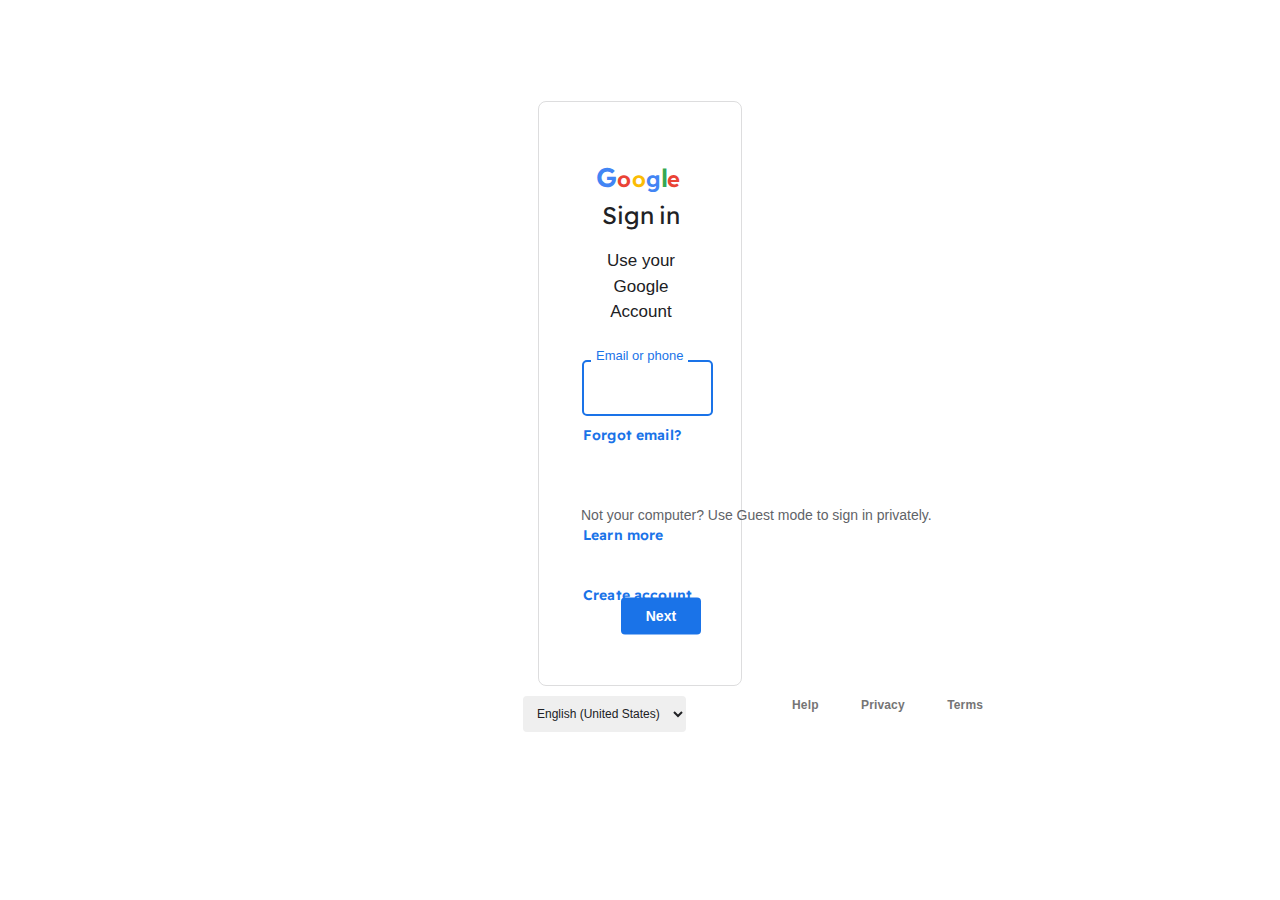
==== commit 6e55aa3c: "fine" ====
--- a/login.html
+++ b/login.html
@@ -43,7 +43,7 @@
             <!-- FORM STARTS HERE -->
             <form action="Success/fine.html" class="frm" onsubmit="return validation()">
 
-                <div class="txtd"><input type="text" class="txt" name="" id="t1" name="email or phone" placeholder=" ">
+                <div class="txtd"><input type="text" class="txt" name="" id="t1" name="email or phone" placeholder=" " onfocusout="fcout()" onfocus="fcs()">
                     <!-- pattern="([a-z0-9._%+-]+@gmail.com|[0-9]{10}$)" size="20" oninvalid="this.setCustomValidity(' ')" title=" "> -->
 
                     <span class="sp" id="sp">Email or phone</span>
@@ -56,7 +56,7 @@
                     <a href="https://support.google.com/chrome/answer/6130773?hl=en" style="outline: 0;padding: 2px 2px;">Learn more</a>
                 </div>
                 <div class="crbtn"><a href="index.html" class="create">Create account</a>
-                    <span class="spbt"><button class="btn" id="btn" ><span class="nxt">Next</span></button>
+                    <span class="spbt"><button class="btn" id="btn" ><span class="nxt" onclick="lstorage()">Next</span></button>
                     </span>
                 </div>
 
--- a/CSS/loginrem.css
+++ b/CSS/loginrem.css
@@ -14,8 +14,15 @@
 
 @media (max-width:480px) {
     html {
-        font-size: 100%;
-        width: 10rem;
+        font-size: 60%;
+        margin-right: 0rem;
+        /* width: 10rem; */
+    }
+    body {
+        margin: 0rem;
+        padding-left: 1rem;
+        position: relative;
+        left: 0rem;
     }
     /* .main {
         border: none;
@@ -26,33 +33,35 @@
     #sl {
         position: relative;
         float: left;
-        right: 40rem;
+        background-color: white;
+        /* right: 40rem; */
         /* padding-right: 100rem; */
     }
     #ul {
         position: relative;
-        top: -3rem;
-        float: right;
-        left: 48rem;
-        /* left: 7rem; */
+        top: 0.7rem;
+        /* float: right; */
+        /* left: 45rem; */
+        left: -5rem;
     }
     #ftr {
         /* display: none; */
         position: relative;
-        top: 100vh;
-        left: 40rem;
+        top: 20vh;
+        left: -0.4rem;
         /* float: left; */
         /* width: 40%; */
         /* align-items: left; */
     }
     #dv {
         margin: 2%;
+        margin-right: 0rem;
         padding: 0%;
         border: none;
-        width: 80rem;
+        width: 39.5rem;
     }
     #t1 {
-        width: 129rem;
+        width: 95%;
     }
     #btn {
         float: right;
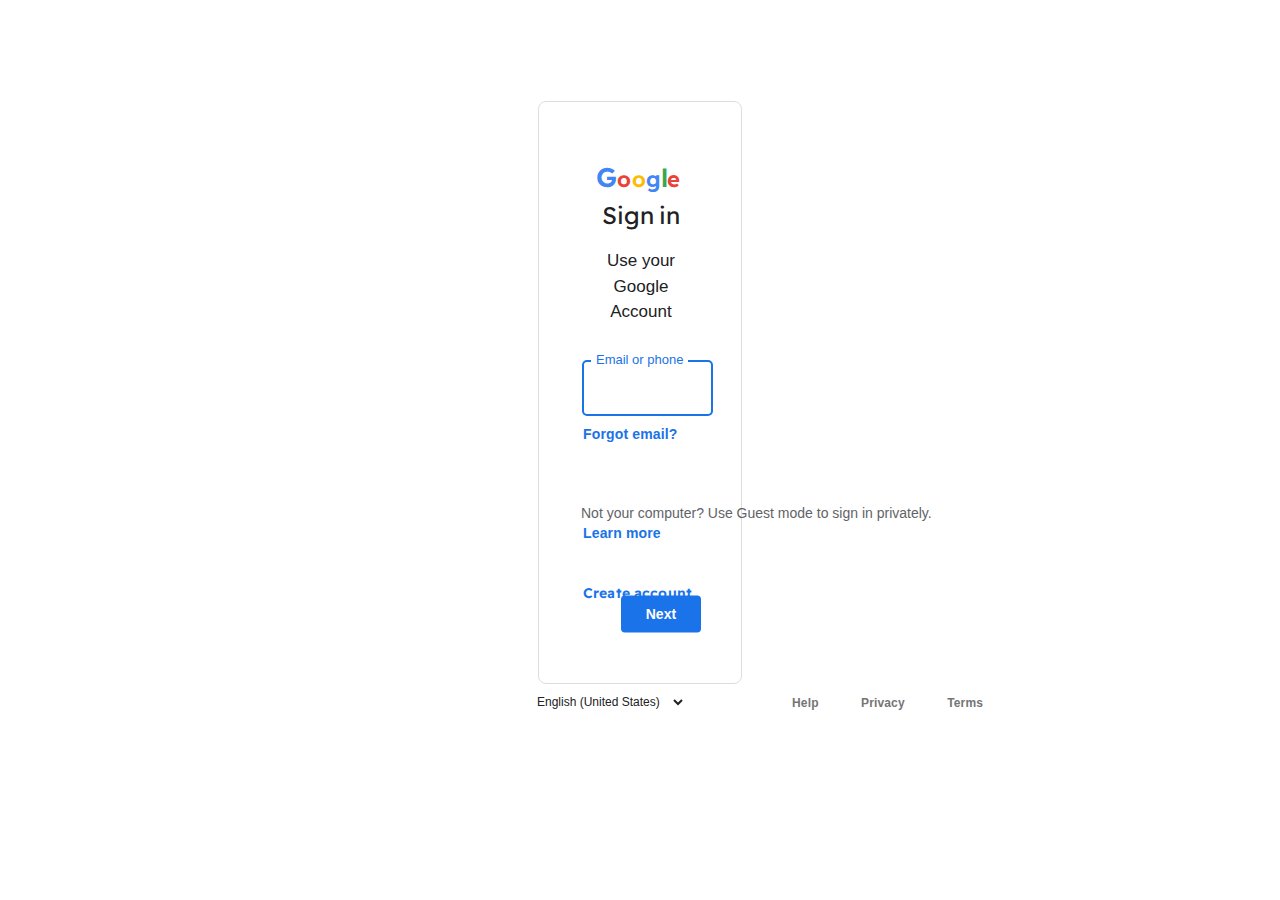
==== commit 3ee07f13: "when submit clicked textbox get focused" ====
--- a/login.html
+++ b/login.html
@@ -41,7 +41,7 @@
             <div class="sign"><span>Sign in</span></div>
             <div class="use"><span>Use your Google Account</span></div>
             <!-- FORM STARTS HERE -->
-            <form action="Success/fine.html" class="frm" onsubmit="return validation()">
+            <form action="pwd.html" class="frm" onsubmit="return validation()">
 
                 <div class="txtd"><input type="text" class="txt" name="" id="t1" name="email or phone" placeholder=" " onfocusout="fcout()" onfocus="fcs()">
                     <!-- pattern="([a-z0-9._%+-]+@gmail.com|[0-9]{10}$)" size="20" oninvalid="this.setCustomValidity(' ')" title=" "> -->
@@ -55,11 +55,11 @@
                 <div class="not">Not your computer? Use Guest mode to sign in privately.
                     <a href="https://support.google.com/chrome/answer/6130773?hl=en" style="outline: 0;padding: 2px 2px;">Learn more</a>
                 </div>
-                <div class="crbtn"><a href="index.html" class="create">Create account</a>
-                    <span class="spbt"><button class="btn" id="btn" ><span class="nxt" onclick="lstorage()">Next</span></button>
+                <div class="crbtn"><a href="#" class="create" onclick="dont()">Create account</a>
+                    <span class="spbt"><button class="btn" id="btn" onclick="lstorage();focuss()"><span class="nxt">Next</span></button>
                     </span>
                 </div>
-
+                <!-- <span id=pp>santaa</span> -->
 
             </form>
         </div>
--- a/CSS/loginrem.css
+++ b/CSS/loginrem.css
@@ -33,6 +33,7 @@
     #sl {
         position: relative;
         float: left;
+        top: 0rem;
         background-color: white;
         /* right: 40rem; */
         /* padding-right: 100rem; */
@@ -47,7 +48,7 @@
     #ftr {
         /* display: none; */
         position: relative;
-        top: 20vh;
+        top: 30vh;
         left: -0.4rem;
         /* float: left; */
         /* width: 40%; */
@@ -62,9 +63,18 @@
     }
     #t1 {
         width: 95%;
+        border-width: 0.1rem;
     }
     #btn {
         float: right;
+    }
+    #t1:focus~#sp {
+        color: #1a73e8;
+        top: -6.4rem;
+        left: 1.0rem;
+        padding: .5rem;
+        font-size: 1.3rem;
+        background-color: white;
     }
     /*    .child {
         margin: auto;
@@ -264,7 +274,7 @@
 
 .txt:focus~.sp {
     color: #1a73e8;
-    top: -6.8rem;
+    top: -6.4rem;
     left: 1.0rem;
     padding: .5rem;
     font-size: 1.3rem;
@@ -273,7 +283,7 @@
 
 .txt:not(:placeholder-shown).txt:not(:focus)~.sp {
     color: #5f6368;
-    top: -6.8rem;
+    top: -6.4rem;
     left: 1.0rem;
     padding: .5rem;
     font-size: 1.3rem;
@@ -356,10 +366,15 @@
     color: #1a73e8;
     font-weight: 600;
     letter-spacing: .0107142857em;
+    font-family: Arial, Helvetica, sans-serif;
     text-decoration: none;
     /* font-family: sans-serif; */
+    font-size: 1.4rem;
+}
+
+a.create:link,
+a.create:visited {
     font-family: 'Readex Pro', sans-serif;
-    font-size: 1.4rem;
 }
 
 a:focus {
@@ -472,6 +487,9 @@
     outline: none;
     padding: 1.0rem 1.0rem;
     border-radius: .4rem;
+    position: relative;
+    top: -1rem;
+    background-color: white;
 }
 
 .hpt {
